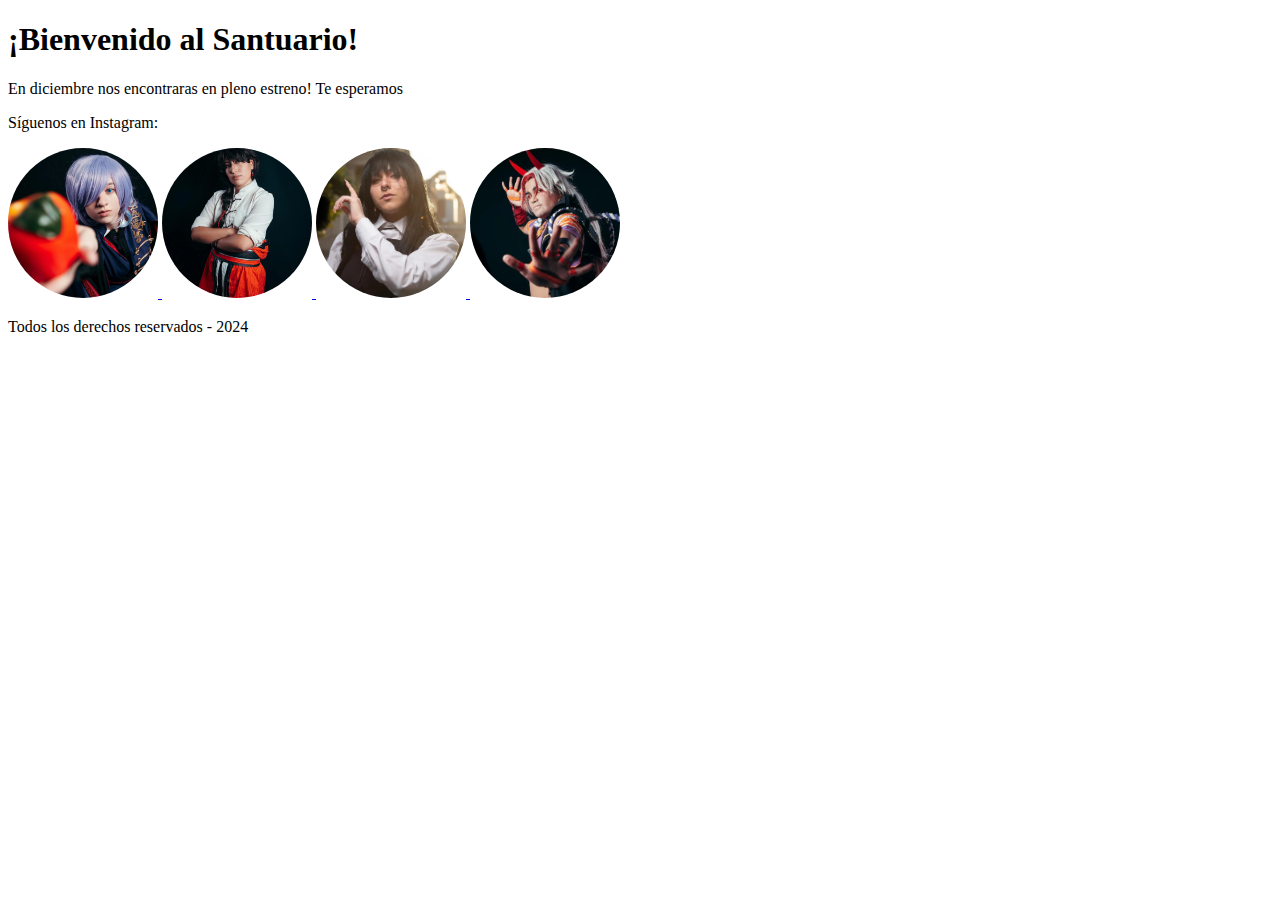
==== index.html @ 0883ab62 "Cambios y agrego a lu" ====
<!DOCTYPE html>
<html lang="es">
    <head>
        <meta charset="UTF-8">
        <meta name="viewport" content="width=device-width, initial-scale=1.0">
        <link rel="stylesheet" href="Temporal.css">
        <title>Santuario</title>
    </head>
    <body>
        <header>
            <h1>¡Bienvenido al Santuario!</h1>
        </header>
        <section>
            En diciembre nos encontraras en pleno estreno! Te esperamos
        </section>
        <footer>
            <p>Síguenos en Instagram:</p>

            <div> 
                <a href="https://www.instagram.com/nass3333?igsh=MWc2Znp5cTI2MnliNg%3D%3D&utm_source=qr" target="_blank">
                    <img src="Instagram Nass.jpg" alt="Instagram Nass" class="round-image" >
                </a>
                
                <a href="https://www.instagram.com/lu.s_._02?igsh=aDczaGM0NzdsdW9o" target="_blank">
                    <img src="Instagram Lu.jpg" alt="Instagram Lu" class="round-image">
                </a>
                
                <a href="https://www.instagram.com/mapachito_boreal?igsh=eHVtdTgyaGQ1aDgw" target="_blank">
                    <img src="Instagram Machi.jpg" alt="Instagram Machi" class="round-image">
                </a>
    
                <a href="https://www.instagram.com/tu_perfil" target="_blank">
                    <img src="Instagram Joako.jpg" alt="Instagram Joako" class="round-image">
                </a>

            </div>
            
            <p>Todos los derechos reservados - 2024</p>
        </footer>
    </body>
</html>
---- Temporal.css ----
.round-image {
    width: 150px; 
    height: 150px; 
    border-radius: 50%; 
    object-fit: cover; 
}
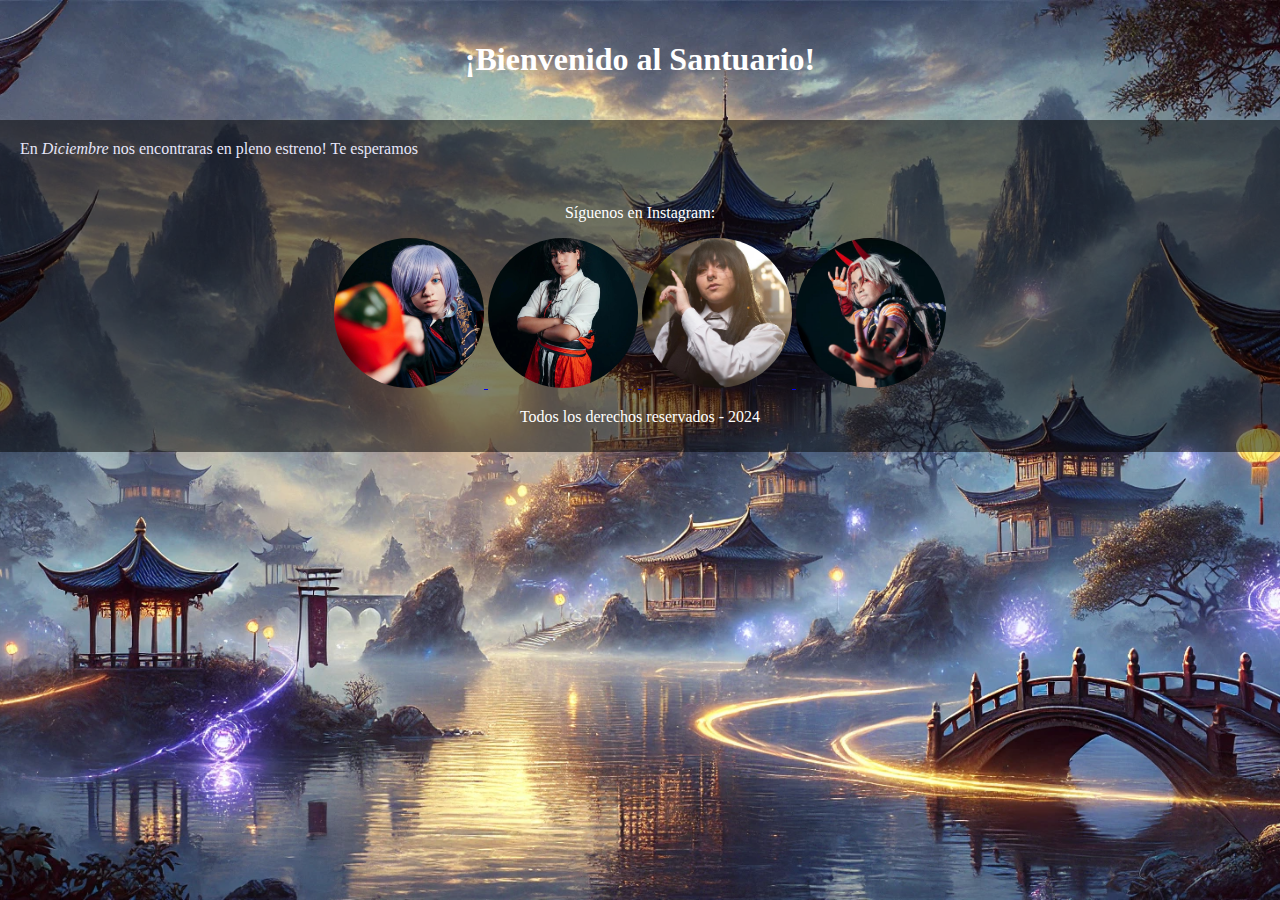
==== commit d0453502: "Detallitos" ====
--- a/index.html
+++ b/index.html
@@ -11,7 +11,7 @@
             <h1>¡Bienvenido al Santuario!</h1>
         </header>
         <section>
-            En diciembre nos encontraras en pleno estreno! Te esperamos
+            En <i>Diciembre</i> nos encontraras en pleno estreno! Te esperamos
         </section>
         <footer>
             <p>Síguenos en Instagram:</p>
@@ -33,8 +33,7 @@
                     <img src="Instagram Joako.jpg" alt="Instagram Joako" class="round-image">
                 </a>
 
-            </div>
-            
+            </div>          
             <p>Todos los derechos reservados - 2024</p>
         </footer>
     </body>
--- a/Temporal.css
+++ b/Temporal.css
@@ -3,4 +3,39 @@
     height: 150px; 
     border-radius: 50%; 
     object-fit: cover; 
-}+}
+
+body {
+    background-image: url(FondoChino.jpg); 
+    background-size: cover; 
+    background-position: center; 
+    background-repeat: no-repeat; 
+    background-attachment: fixed; 
+    margin: 0;
+    padding: 0;
+    height: 100%;
+    display: flex;
+    flex-direction: column;
+}
+
+header{
+    padding: 20px;
+    text-align: center;
+    color: white;
+}
+
+section{
+    flex: 1;
+    padding: 20px;
+    color:lavender;
+    background-color: rgba(0, 0, 0, 0.5);
+}
+
+footer{
+    text-align: center;
+    padding: 10px;
+    background-color: rgba(0, 0, 0, 0.5);
+}
+p {
+    color:white
+}
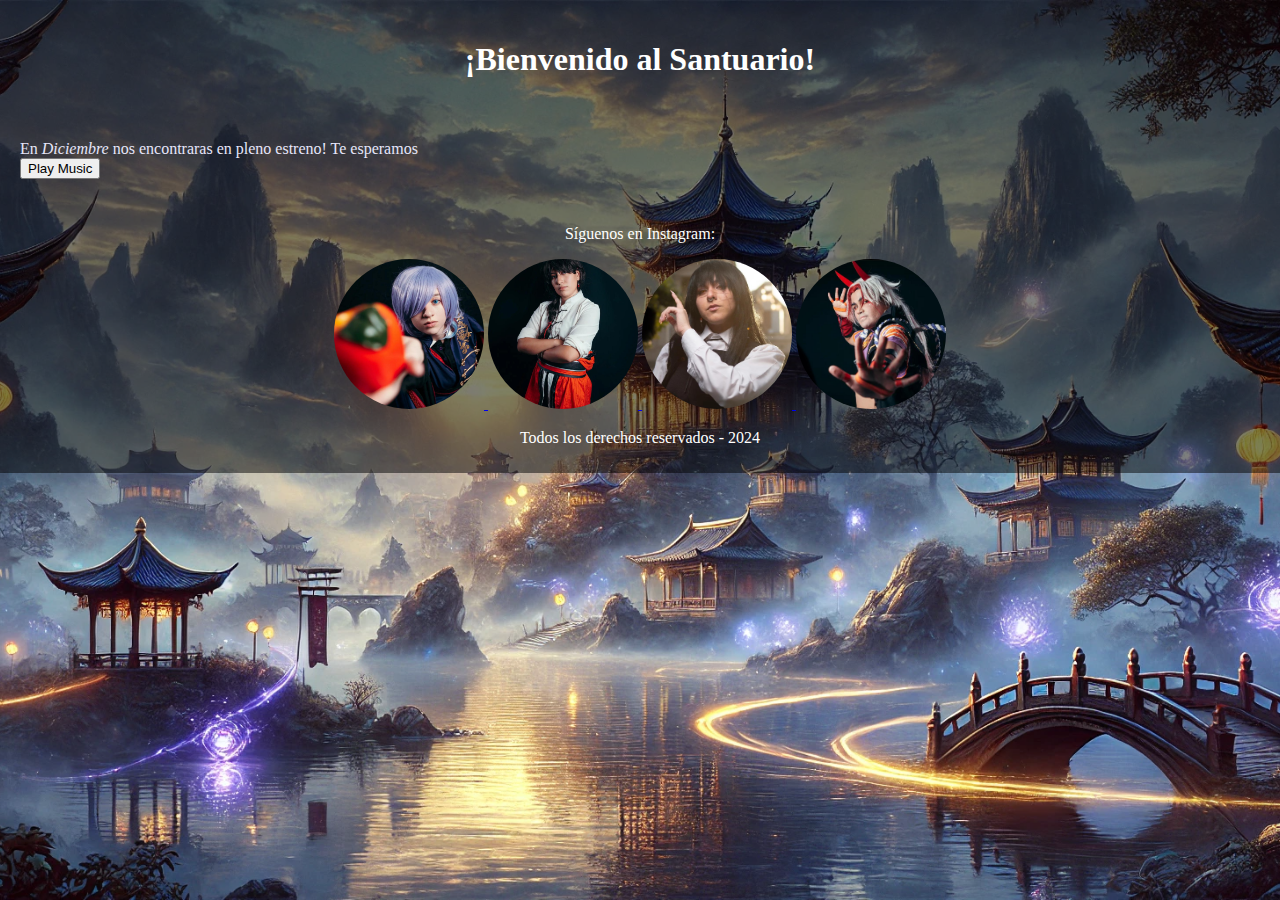
==== commit a264c41c: "Modificacion de fondo y musica" ====
--- a/index.html
+++ b/index.html
@@ -11,7 +11,20 @@
             <h1>¡Bienvenido al Santuario!</h1>
         </header>
         <section>
-            En <i>Diciembre</i> nos encontraras en pleno estreno! Te esperamos
+            En <i>Diciembre</i> nos encontraras en pleno estreno! Te esperamos<br>
+            <audio id="music">
+                <source src="Diabolik Lovers - Mr. Sadistic Night.mp3" type="audio/mpeg">
+            </audio>
+
+            <button onclick="playAudio()">Play Music</button>
+
+            <script>
+                function playAudio() {
+                    var audio = document.getElementById("music");
+                    audio.play();
+                }
+            </script>
+            
         </section>
         <footer>
             <p>Síguenos en Instagram:</p>
--- a/Temporal.css
+++ b/Temporal.css
@@ -16,25 +16,37 @@
     height: 100%;
     display: flex;
     flex-direction: column;
+    position: relative;
 }
-
+body::before {
+    content: '';
+    position: absolute;
+    top: 0;
+    left: 0;
+    right: 0;
+    bottom: 0;
+    background-color: rgba(0, 0, 0, 0.5); 
+    z-index: 1; 
+    pointer-events: none; 
+}
 header{
     padding: 20px;
     text-align: center;
     color: white;
+    z-index: 2;
 }
 
 section{
     flex: 1;
     padding: 20px;
     color:lavender;
-    background-color: rgba(0, 0, 0, 0.5);
+    z-index: 2;
 }
 
 footer{
     text-align: center;
     padding: 10px;
-    background-color: rgba(0, 0, 0, 0.5);
+    z-index: 2;
 }
 p {
     color:white
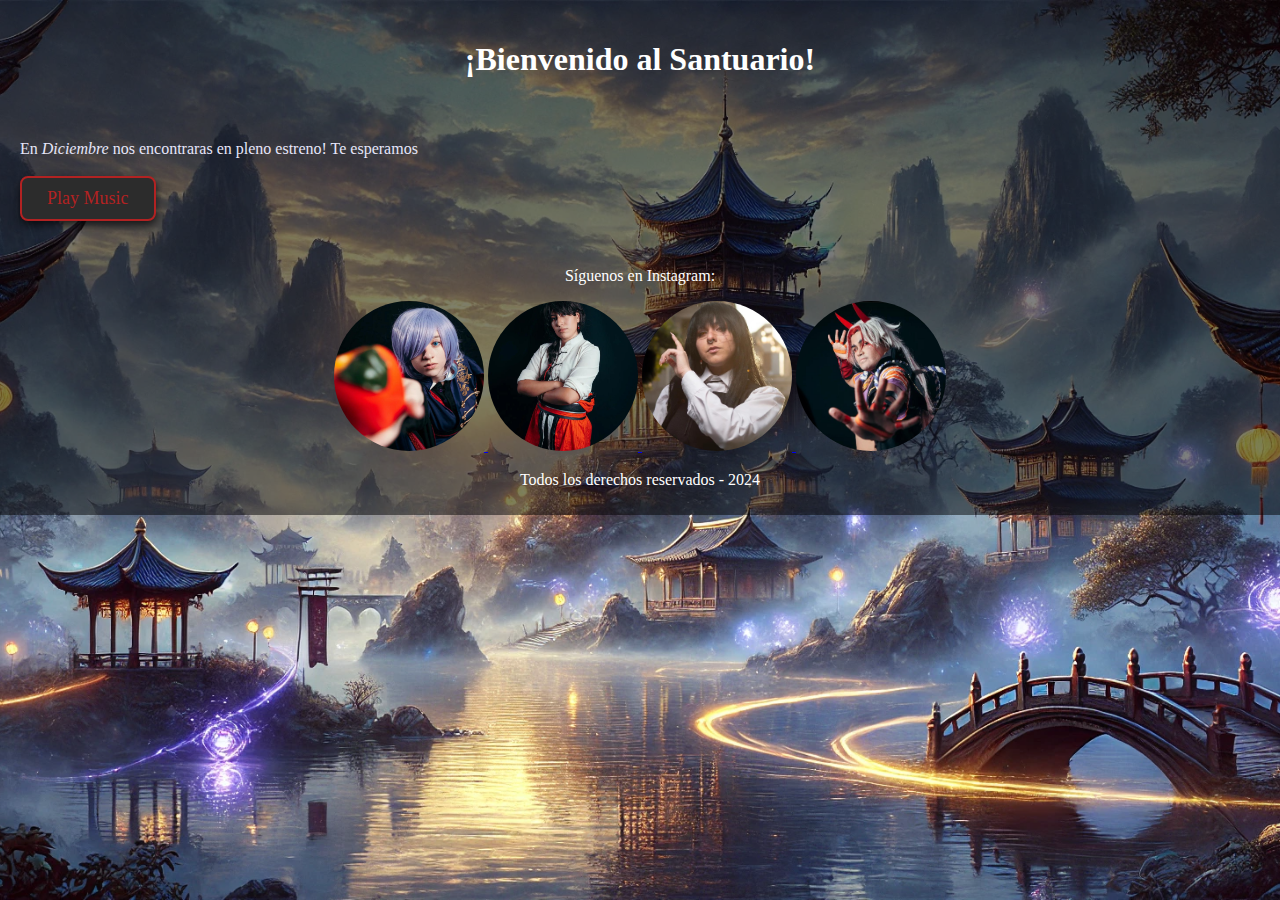
==== commit f76a3386: "Cursor" ====
--- a/index.html
+++ b/index.html
@@ -11,12 +11,12 @@
             <h1>¡Bienvenido al Santuario!</h1>
         </header>
         <section>
-            En <i>Diciembre</i> nos encontraras en pleno estreno! Te esperamos<br>
+            En <i>Diciembre</i> nos encontraras en pleno estreno! Te esperamos<br><br>
             <audio id="music">
                 <source src="Diabolik Lovers - Mr. Sadistic Night.mp3" type="audio/mpeg">
             </audio>
 
-            <button onclick="playAudio()">Play Music</button>
+            <button id="playButton" onclick="playAudio()">Play Music</button>
 
             <script>
                 function playAudio() {
@@ -42,7 +42,7 @@
                     <img src="Instagram Machi.jpg" alt="Instagram Machi" class="round-image">
                 </a>
     
-                <a href="https://www.instagram.com/tu_perfil" target="_blank">
+                <a href="https://www.instagram.com/joaquinrojasart?igsh=YTRtdzdib3h6bno0" target="_blank">
                     <img src="Instagram Joako.jpg" alt="Instagram Joako" class="round-image">
                 </a>
 
--- a/Temporal.css
+++ b/Temporal.css
@@ -17,6 +17,10 @@
     display: flex;
     flex-direction: column;
     position: relative;
+    cursor: url(cursorAuto.png), auto ;
+}
+button, a {
+    cursor: url(cursorSelect.png), pointer;
 }
 body::before {
     content: '';
@@ -51,3 +55,29 @@
 p {
     color:white
 }
+#playButton {
+    background-color: #2c2c2c;
+    color: #B22222; 
+    padding: 10px 25px; /* Tamaño del botón */
+    font-size: 18px; /* Tamaño del texto */
+    font-family: 'Garamond', 'Times New Roman', serif; 
+    border: 2px solid #B22222; 
+    border-radius: 8px; 
+    cursor: pointer;
+    transition: all 0.3s ease; 
+    box-shadow: 0 4px 10px rgba(0, 0, 0, 0.7); 
+    cursor: url(cursorSelect.png), pointer;
+}
+
+#playButton:hover {
+    background-color: #1a1a1a; 
+    color: #fff; 
+    transform: scale(1.1); 
+    box-shadow: 0 8px 16px rgba(0, 0, 0, 0.9); 
+}
+
+#playButton:active {
+    background-color: #000; 
+    transform: scale(1); 
+    box-shadow: 0 2px 4px rgba(0, 0, 0, 0.5);
+}